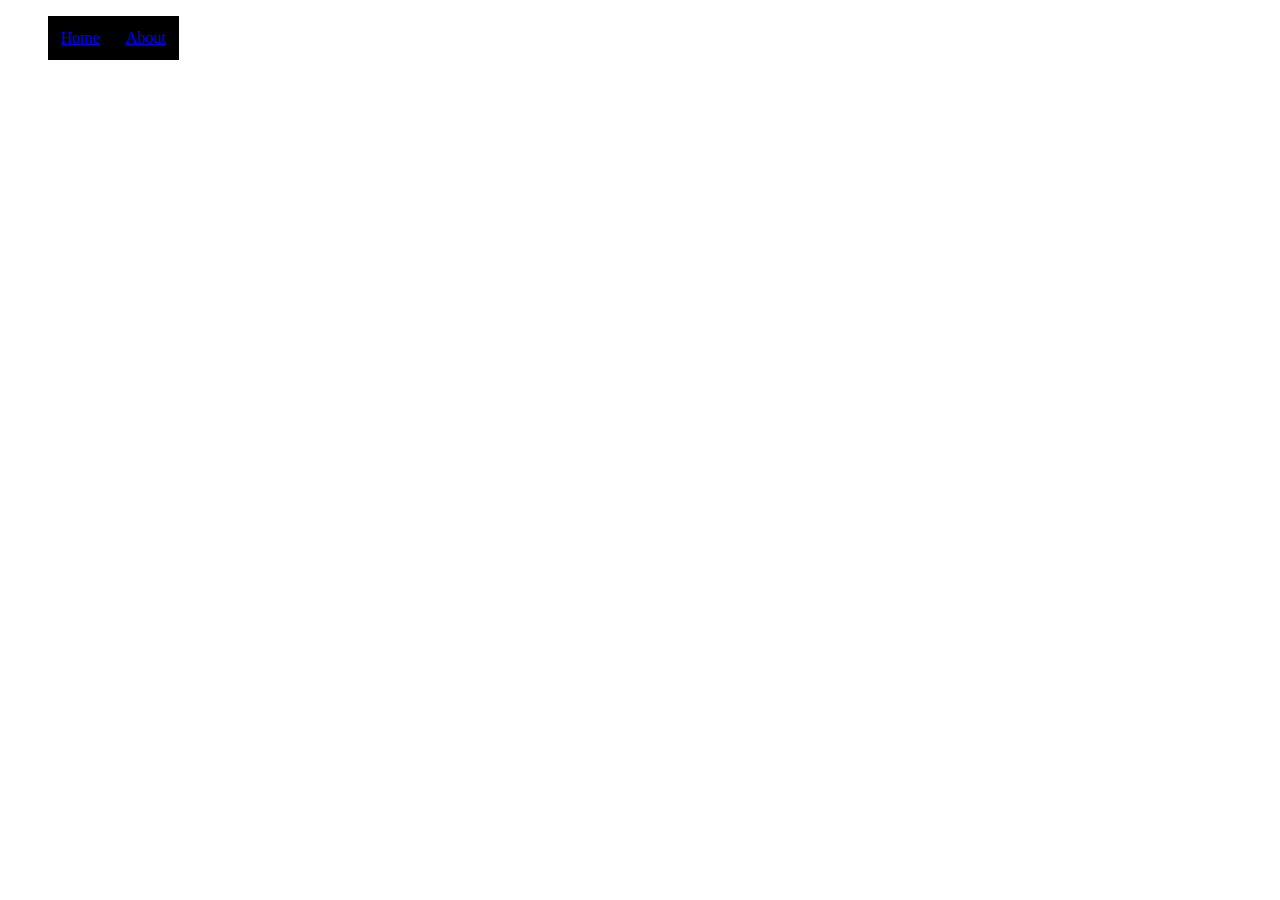
==== index.html @ 5d39f1cf "1.2 nav bar" ====
<!DOCTYPE html>
<html lang="en">
<head>
    <meta charset="UTF-8">
    <meta name="viewport" content="width=device-width, initial-scale=1.0">
    <link rel="stylesheet" href="stylesheet.css">
    <title>Document</title>
</head>
<body>
    <header><nav><ul>
        <li><a href="index.html"> Home </a></li>
        <li><a href="About.html">About</a></li>
        
    
    </ul>

</nav></header>
</html>
---- stylesheet.css ----
li {
    float: left;
    list-style-type: none;
  }
  
  a {
    display: block;
    padding: 13px;
    background-color: black;
  }
  ul{
    background-color: black;
  }
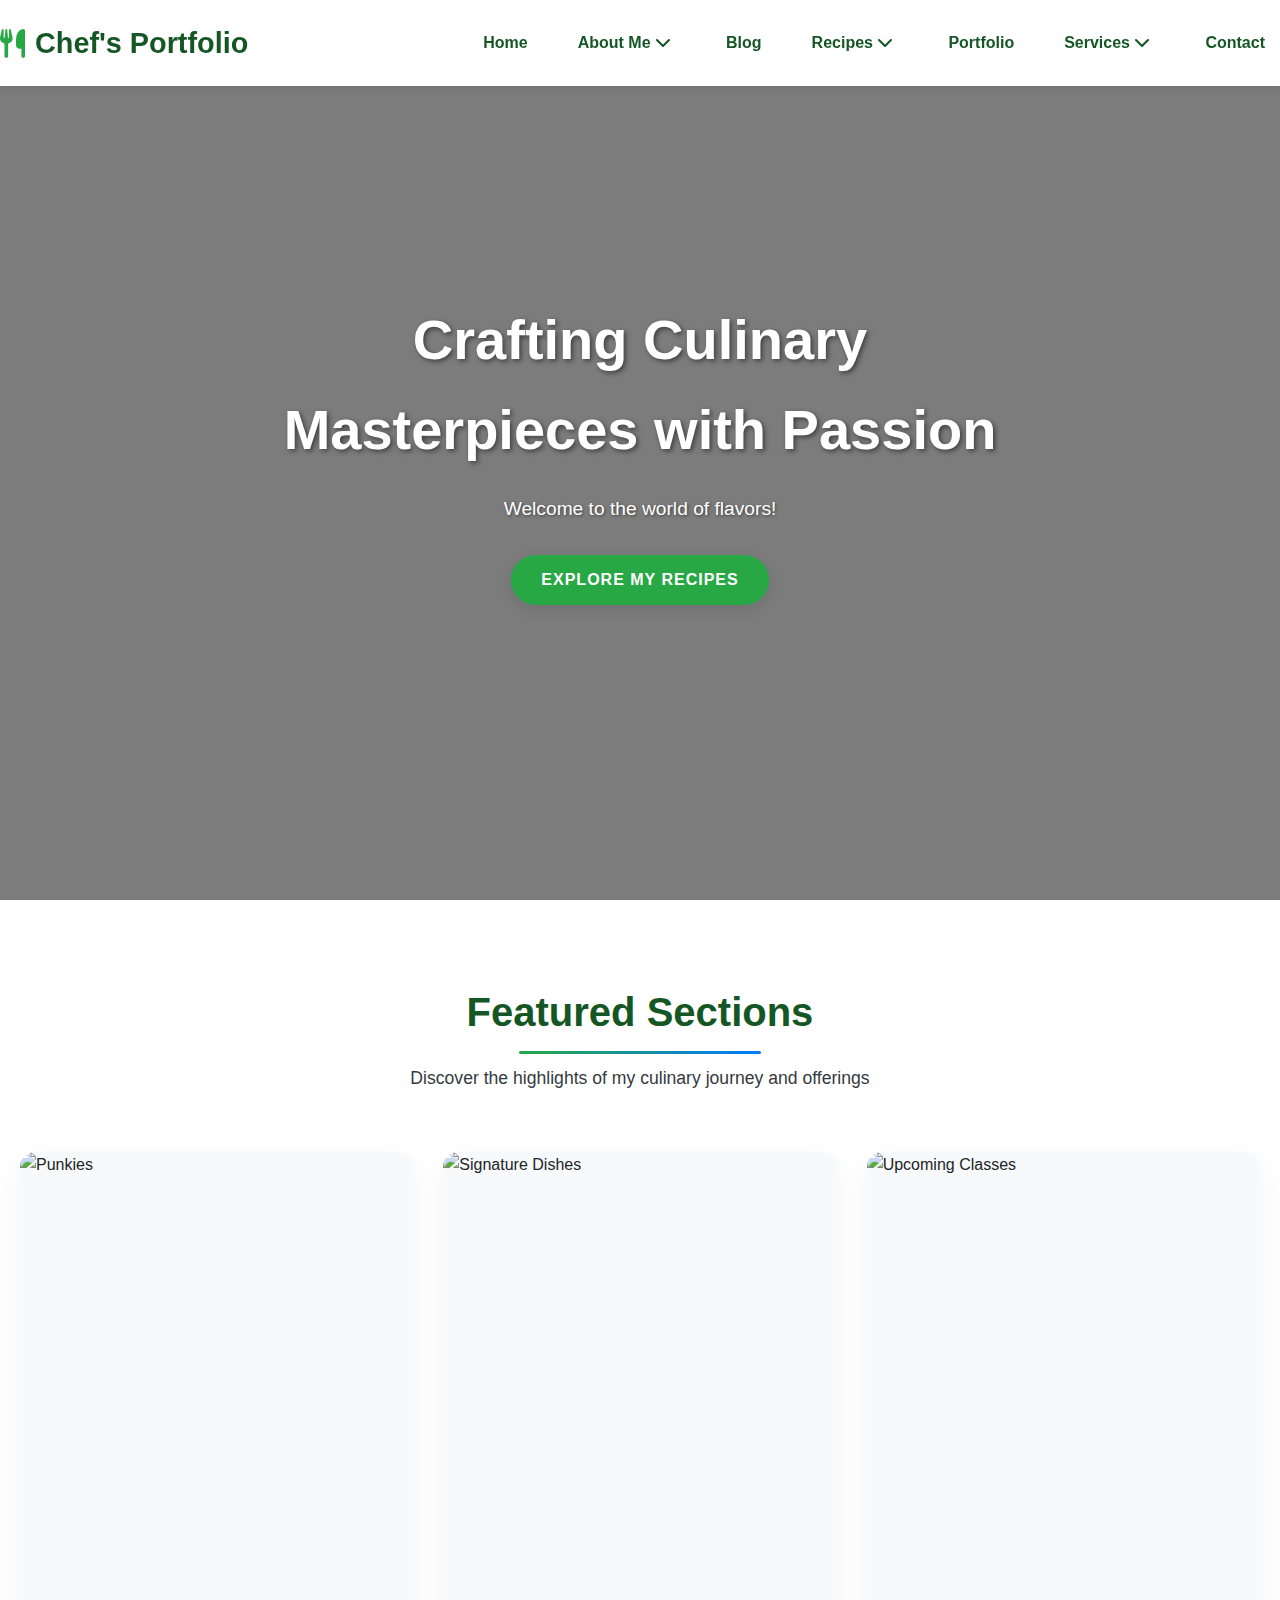
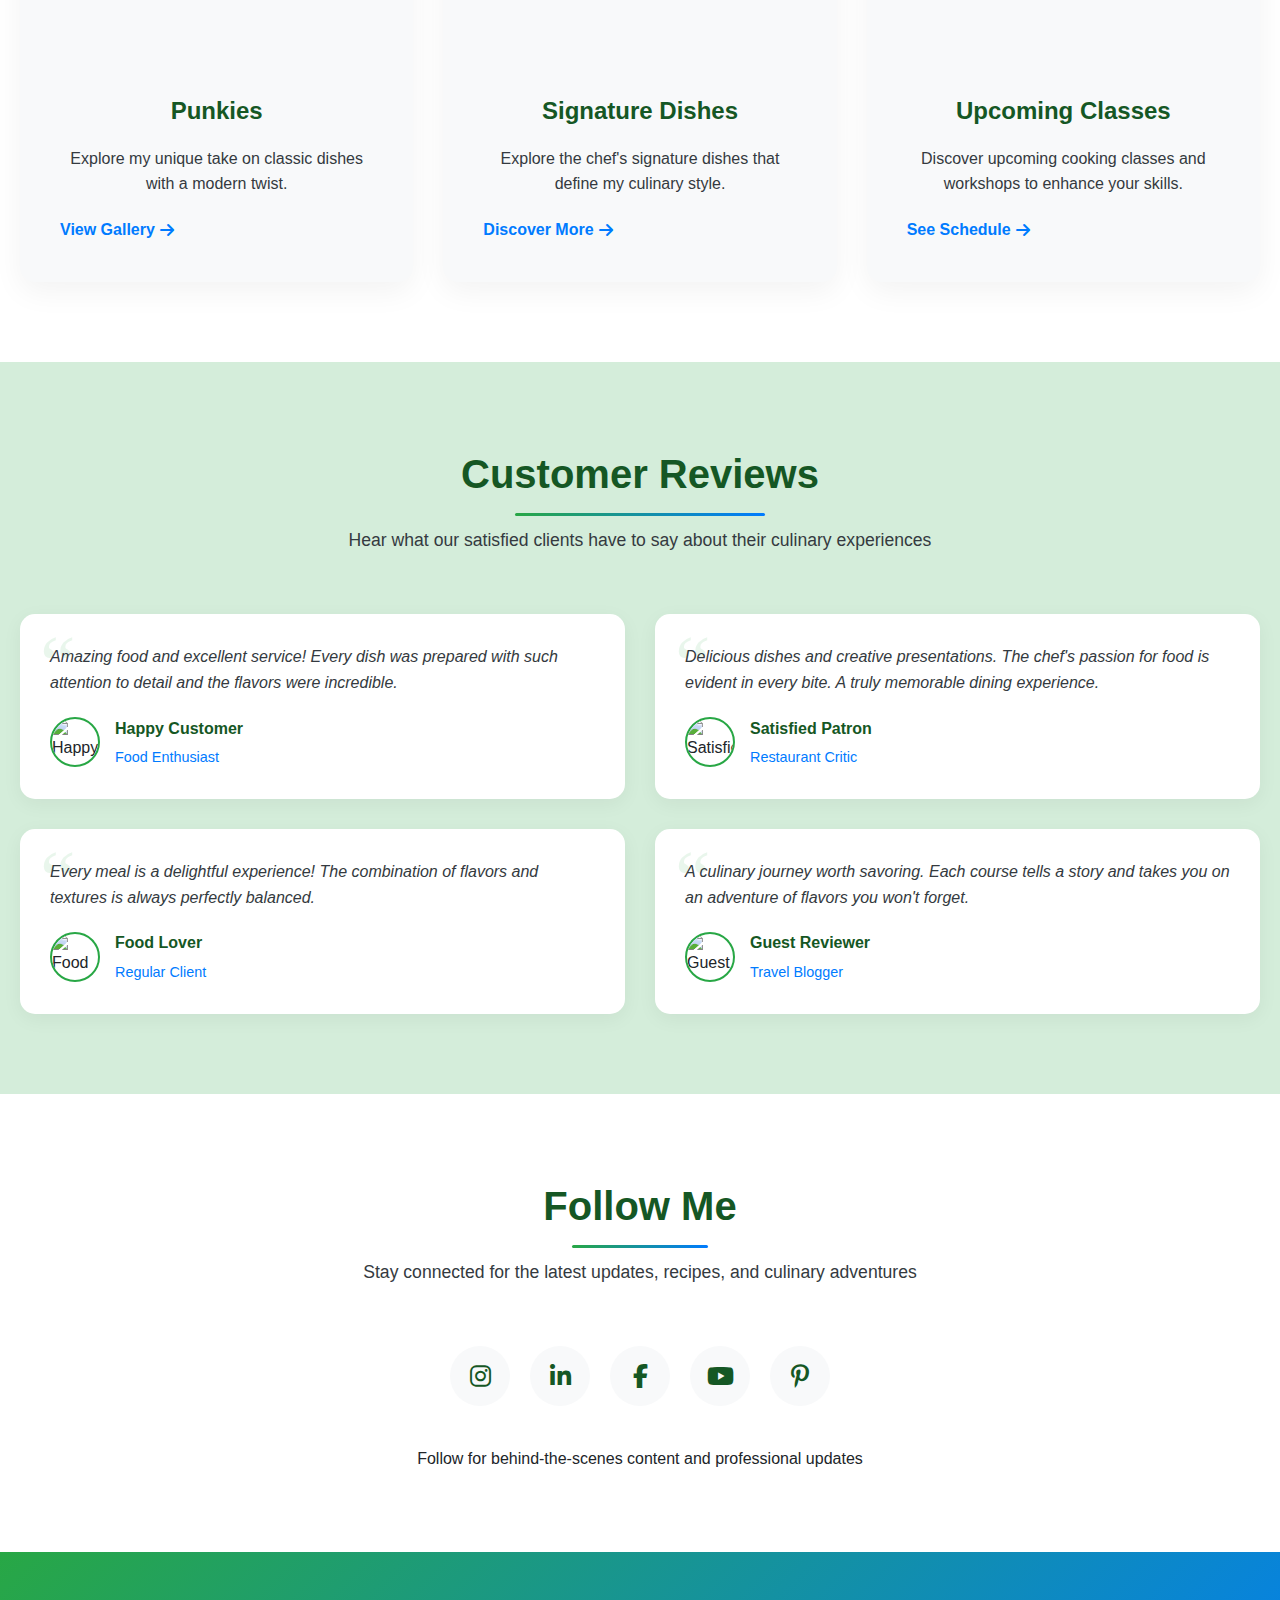
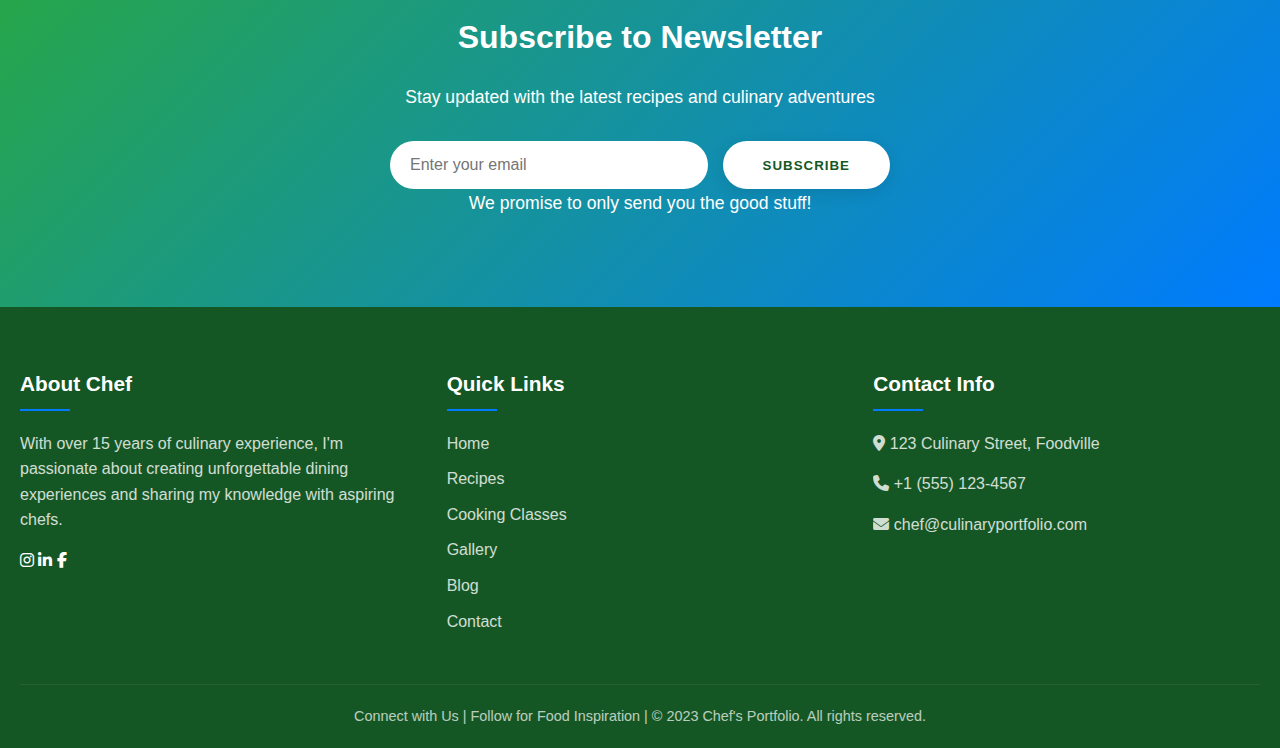
==== commit 6dd503c2: "GGsongfrfr" ====
--- a/index.html
+++ b/index.html
@@ -3,16 +3,239 @@
 <head>
     <meta charset="UTF-8">
     <meta name="viewport" content="width=device-width, initial-scale=1.0">
-    <link rel="stylesheet" href="stylesheet.css">
-    <title>Document</title>
+    <title>Chef's Portfolio | Culinary Masterpieces</title>
+    <link rel="stylesheet" href="https://cdnjs.cloudflare.com/ajax/libs/font-awesome/6.4.0/css/all.min.css">
+    <link rel="stylesheet" href="styles.css">
+
 </head>
 <body>
-    <header><nav><ul>
-        <li><a href="index.html"> Home </a></li>
-        <li><a href="About.html">About</a></li>
-        
-    
-    </ul>
-
-</nav></header>
+    <header id="header">
+        <div class="container header-container">
+            <a href="#" class="logo">
+                <i class="fas fa-utensils"></i>
+                Chef's Portfolio
+            </a>
+            <div class="mobile-menu-btn" id="mobileMenuBtn">
+                <i class="fas fa-bars"></i>
+            </div>
+            <nav>
+                <ul class="main-menu">
+                    <li><a href="index.html">Home</a></li>
+                    
+                    <li class="dropdown">
+                        <a href="about.html">About Me <i class="fas fa-chevron-down"></i></a>
+                        <ul class="sub-menu">
+                            <li><a href="resume.html">Resume</a></li>
+                            <li><a href="philosophy.html">Cooking Philosophy</a></li>
+                        </ul>
+                    </li>
+                    
+                    <li><a href="blog.html">Blog</a></li>
+                    
+                    <li class="dropdown">
+                        <a href="recipes.html">Recipes <i class="fas fa-chevron-down"></i></a>
+                        <ul class="sub-menu">
+                            <li><a href="appetizers.html">Appetizers</a></li>
+                            <li><a href="main-courses.html">Main Courses</a></li>
+                            <li><a href="desserts.html">Desserts</a></li>
+                        </ul>
+                    </li>
+                    
+                    <li><a href="portfolio.html">Portfolio</a></li>
+                    
+                    <li class="dropdown">
+                        <a href="services.html">Services <i class="fas fa-chevron-down"></i></a>
+                        <ul class="sub-menu">
+                            <li><a href="catering.html">Event Catering</a></li>
+                            <li><a href="classes.html">Cooking Classes</a></li>
+                        </ul>
+                    </li>
+                    
+                    <li><a href="contact.html">Contact</a></li>
+                </ul>
+            </nav>
+        </div>
+    </header>
+
+    <section class="hero">
+        <div class="hero-content">
+            <h1>Crafting Culinary Masterpieces with Passion</h1>
+            <p>Welcome to the world of flavors!</p>
+            <a href="recipes.html" class="btn">Explore My Recipes</a>
+        </div>
+    </section>
+
+    <section class="section featured">
+        <div class="container">
+            <div class="section-title">
+                <h2>Featured Sections</h2>
+                <p>Discover the highlights of my culinary journey and offerings</p>
+            </div>
+            <div class="featured-grid">
+                <div class="featured-item">
+                    <div class="featured-img">
+                        <img src="https://images.unsplash.com/photo-1544025162-d76694265947?ixlib=rb-4.0.3&ixid=M3wxMjA3fDB8MHxwaG90by1wYWdlfHx8fGVufDB8fHx8fA%3D%3D&auto=format&fit=crop&w=1469&q=80" alt="Punkies">
+                    </div>
+                    <div class="featured-content">
+                        <h3>Punkies</h3>
+                        <p>Explore my unique take on classic dishes with a modern twist.</p>
+                        <a href="#" class="featured-link">View Gallery <i class="fas fa-arrow-right"></i></a>
+                    </div>
+                </div>
+                <div class="featured-item">
+                    <div class="featured-img">
+                        <img src="https://images.unsplash.com/photo-1559847844-5315695dadae?ixlib=rb-4.0.3&ixid=M3wxMjA3fDB8MHxwaG90by1wYWdlfHx8fGVufDB8fHx8fA%3D%3D&auto=format&fit=crop&w=1528&q=80" alt="Signature Dishes">
+                    </div>
+                    <div class="featured-content">
+                        <h3>Signature Dishes</h3>
+                        <p>Explore the chef's signature dishes that define my culinary style.</p>
+                        <a href="#" class="featured-link">Discover More <i class="fas fa-arrow-right"></i></a>
+                    </div>
+                </div>
+                <div class="featured-item">
+                    <div class="featured-img">
+                        <img src="https://images.unsplash.com/photo-1518779578993-ec3579fee39f?ixlib=rb-4.0.3&ixid=M3wxMjA3fDB8MHxwaG90by1wYWdlfHx8fGVufDB8fHx8fA%3D%3D&auto=format&fit=crop&w=1470&q=80" alt="Upcoming Classes">
+                    </div>
+                    <div class="featured-content">
+                        <h3>Upcoming Classes</h3>
+                        <p>Discover upcoming cooking classes and workshops to enhance your skills.</p>
+                        <a href="#" class="featured-link">See Schedule <i class="fas fa-arrow-right"></i></a>
+                    </div>
+                </div>
+            </div>
+        </div>
+    </section>
+
+    <!-- Reviews Section -->
+    <section class="section reviews">
+        <div class="container reviews-container">
+            <div class="section-title">
+                <h2>Customer Reviews</h2>
+                <p>Hear what our satisfied clients have to say about their culinary experiences</p>
+            </div>
+            <div class="reviews-grid">
+                <div class="review-card">
+                    <p class="review-content">Amazing food and excellent service! Every dish was prepared with such attention to detail and the flavors were incredible.</p>
+                    <div class="review-author">
+                        <img src="https://randomuser.me/api/portraits/women/32.jpg" alt="Happy Customer">
+                        <div class="author-info">
+                            <h4>Happy Customer</h4>
+                            <p>Food Enthusiast</p>
+                        </div>
+                    </div>
+                </div>
+                <div class="review-card">
+                    <p class="review-content">Delicious dishes and creative presentations. The chef's passion for food is evident in every bite. A truly memorable dining experience.</p>
+                    <div class="review-author">
+                        <img src="https://randomuser.me/api/portraits/men/45.jpg" alt="Satisfied Patron">
+                        <div class="author-info">
+                            <h4>Satisfied Patron</h4>
+                            <p>Restaurant Critic</p>
+                        </div>
+                    </div>
+                </div>
+                <div class="review-card">
+                    <p class="review-content">Every meal is a delightful experience! The combination of flavors and textures is always perfectly balanced.</p>
+                    <div class="review-author">
+                        <img src="https://randomuser.me/api/portraits/women/68.jpg" alt="Food Lover">
+                        <div class="author-info">
+                            <h4>Food Lover</h4>
+                            <p>Regular Client</p>
+                        </div>
+                    </div>
+                </div>
+                <div class="review-card">
+                    <p class="review-content">A culinary journey worth savoring. Each course tells a story and takes you on an adventure of flavors you won't forget.</p>
+                    <div class="review-author">
+                        <img src="https://randomuser.me/api/portraits/men/22.jpg" alt="Guest Reviewer">
+                        <div class="author-info">
+                            <h4>Guest Reviewer</h4>
+                            <p>Travel Blogger</p>
+                        </div>
+                    </div>
+                </div>
+            </div>
+        </div>
+    </section>
+
+    <!-- Social Section -->
+    <section class="section social">
+        <div class="container">
+            <div class="section-title">
+                <h2>Follow Me</h2>
+                <p>Stay connected for the latest updates, recipes, and culinary adventures</p>
+            </div>
+            <div class="social-icons">
+                <a href="#" class="social-icon instagram">
+                    <i class="fab fa-instagram"></i>
+                </a>
+                <a href="#" class="social-icon linkedin">
+                    <i class="fab fa-linkedin-in"></i>
+                </a>
+                <a href="#" class="social-icon">
+                    <i class="fab fa-facebook-f"></i>
+                </a>
+                <a href="#" class="social-icon">
+                    <i class="fab fa-youtube"></i>
+                </a>
+                <a href="#" class="social-icon">
+                    <i class="fab fa-pinterest-p"></i>
+                </a>
+            </div>
+            <p class="social-text">Follow for behind-the-scenes content and professional updates</p>
+        </div>
+    </section>
+
+    <!-- Newsletter Section -->
+    <section class="newsletter">
+        <div class="container">
+            <h2>Subscribe to Newsletter</h2>
+            <p>Stay updated with the latest recipes and culinary adventures</p>
+            <form class="newsletter-form">
+                <input type="email" placeholder="Enter your email" required>
+                <button type="submit" class="btn">Subscribe</button>
+            </form>
+            <p>We promise to only send you the good stuff!</p>
+        </div>
+    </section>
+
+    <!-- Footer -->
+    <footer>
+        <div class="container">
+            <div class="footer-container">
+                <div class="footer-col">
+                    <h3>About Chef</h3>
+                    <p>With over 15 years of culinary experience, I'm passionate about creating unforgettable dining experiences and sharing my knowledge with aspiring chefs.</p>
+                    <div class="footer-social">
+                        <a href="#"><i class="fab fa-instagram"></i></a>
+                        <a href="#"><i class="fab fa-linkedin-in"></i></a>
+                        <a href="#"><i class="fab fa-facebook-f"></i></a>
+                    </div>
+                </div>
+                <div class="footer-col">
+                    <h3>Quick Links</h3>
+                    <ul class="footer-links">
+                        <li><a href="#">Home</a></li>
+                        <li><a href="#">Recipes</a></li>
+                        <li><a href="#">Cooking Classes</a></li>
+                        <li><a href="#">Gallery</a></li>
+                        <li><a href="#">Blog</a></li>
+                        <li><a href="#">Contact</a></li>
+                    </ul>
+                </div>
+                <div class="footer-col">
+                    <h3>Contact Info</h3>
+                    <p><i class="fas fa-map-marker-alt"></i> 123 Culinary Street, Foodville</p>
+                    <p><i class="fas fa-phone"></i> +1 (555) 123-4567</p>
+                    <p><i class="fas fa-envelope"></i> chef@culinaryportfolio.com</p>
+                </div>
+            </div>
+            <div class="footer-bottom">
+                <p>Connect with Us | Follow for Food Inspiration | © 2023 Chef's Portfolio. All rights reserved.</p>
+            </div>
+        </div>
+    </footer>
+
+   
+</body>
 </html>--- a/styles.css
+++ b/styles.css
@@ -0,0 +1,1135 @@
+
+:root {
+    --light-green: #d4edda;
+    --medium-green: #28a745;
+    --dark-green: #155724;
+    --blue: #007bff;
+    --dark-blue: #0056b3;
+    --light-gray: #f8f9fa;
+    --dark-gray: #343a40;
+    --white: #ffffff;
+    --black: #212529;
+}
+
+* {
+    margin: 0;
+    padding: 0;
+    box-sizing: border-box;
+}
+
+html {
+    scroll-behavior: smooth;
+    font-size: 16px;
+}
+
+body {
+    font-family: 'Segoe UI', Tahoma, Geneva, Verdana, sans-serif;
+    line-height: 1.6;
+    color: var(--black);
+    background-color: var(--light-gray);
+    overflow-x: hidden;
+}
+
+a {
+    text-decoration: none;
+    color: inherit;
+    transition: all 0.3s ease;
+}
+
+img {
+    max-width: 100%;
+    height: auto;
+    display: block;
+}
+
+.container {
+    width: 100%;
+    max-width: 1400px;
+    margin: 0 auto;
+    padding: 0 20px;
+}
+
+.btn {
+    display: inline-block;
+    padding: 12px 30px;
+    background-color: var(--medium-green);
+    color: var(--white);
+    border: none;
+    border-radius: 50px;
+    font-weight: 600;
+    text-transform: uppercase;
+    letter-spacing: 1px;
+    cursor: pointer;
+    transition: all 0.3s ease;
+    box-shadow: 0 4px 15px rgba(0, 0, 0, 0.1);
+}
+
+.btn:hover {
+    background-color: var(--dark-green);
+    transform: translateY(-3px);
+    box-shadow: 0 6px 20px rgba(0, 0, 0, 0.15);
+}
+
+.btn-blue {
+    background-color: var(--blue);
+}
+
+.btn-blue:hover {
+    background-color: var(--dark-blue);
+}
+
+.section {
+    padding: 80px 0;
+    position: relative;
+}
+
+.section-title {
+    text-align: center;
+    margin-bottom: 60px;
+    position: relative;
+}
+
+.section-title h2 {
+    font-size: 2.5rem;
+    color: var(--dark-green);
+    margin-bottom: 20px;
+    position: relative;
+    display: inline-block;
+}
+
+.section-title h2::after {
+    content: '';
+    position: absolute;
+    width: 70%;
+    height: 3px;
+    background: linear-gradient(90deg, var(--medium-green), var(--blue));
+    bottom: -10px;
+    left: 15%;
+    border-radius: 3px;
+}
+
+.section-title p {
+    font-size: 1.1rem;
+    color: var(--dark-gray);
+    max-width: 700px;
+    margin: 0 auto;
+}
+
+header {
+    background-color: var(--white);
+    box-shadow: 0 2px 10px rgba(0, 0, 0, 0.1);
+    position: fixed;
+    width: 100%;
+    top: 0;
+    z-index: 1000;
+    transition: all 0.3s ease;
+}
+
+header.scrolled {
+    background-color: rgba(255, 255, 255, 0.95);
+    box-shadow: 0 5px 20px rgba(0, 0, 0, 0.1);
+}
+
+.header-container {
+    display: flex;
+    justify-content: space-between;
+    align-items: center;
+    padding: 20px 0;
+}
+
+.logo {
+    font-size: 1.8rem;
+    font-weight: 700;
+    color: var(--dark-green);
+    display: flex;
+    align-items: center;
+}
+
+.logo i {
+    margin-right: 10px;
+    color: var(--medium-green);
+}
+
+nav ul {
+    list-style: none;
+    margin: 0;
+    padding: 0;
+    display: flex;
+    gap: 20px;
+}
+
+nav a {
+    color: var(--dark-green);
+    text-decoration: none;
+    font-weight: 600;
+    padding: 10px 15px;
+    display: block;
+    transition: all 0.3s ease;
+    position: relative;
+}
+
+nav a:hover {
+    color: var(--medium-green);
+}
+
+.dropdown {
+    position: relative;
+}
+
+.dropdown > a::after {
+    content: '';
+    display: inline-block;
+    margin-left: 5px;
+    transition: transform 0.3s ease;
+}
+
+.sub-menu {
+    position: absolute;
+    top: 100%;
+    left: 50%;
+    transform: translateX(-50%) translateY(10px);
+    background-color: white;
+    min-width: 200px;
+    box-shadow: 0 5px 15px rgba(0,0,0,0.1);
+    border-radius: 5px;
+    opacity: 0;
+    visibility: hidden;
+    transition: all 0.3s ease;
+    z-index: 1000;
+    text-align: center;
+}
+
+.dropdown:hover .sub-menu {
+    opacity: 1;
+    visibility: visible;
+    transform: translateX(-50%) translateY(0);
+}
+
+.sub-menu li {
+    border-bottom: 1px solid rgba(0,0,0,0.05);
+}
+
+.sub-menu li:last-child {
+    border-bottom: none;
+}
+
+.sub-menu a {
+    padding: 10px 20px;
+    white-space: nowrap;
+}
+
+.sub-menu a:hover {
+    background-color: var(--light-green);
+}
+
+.mobile-menu-btn {
+    display: none;
+    font-size: 1.5rem;
+    cursor: pointer;
+}
+
+@media (max-width: 992px) {
+    nav ul {
+        flex-direction: column;
+        position: fixed;
+        top: 70px;
+        left: -100%;
+        width: 80%;
+        background-color: white;
+        height: calc(100vh - 70px);
+        transition: all 0.3s ease;
+        padding: 20px;
+        box-shadow: 2px 0 10px rgba(0,0,0,0.1);
+    }
+    
+    nav ul.active {
+        left: 0;
+    }
+    
+    .dropdown .sub-menu {
+        position: static;
+        box-shadow: none;
+        opacity: 1;
+        visibility: visible;
+        transform: none;
+        display: none;
+        padding-left: 15px;
+        text-align: left;
+    }
+    
+    .dropdown:hover .sub-menu {
+        display: none;
+    }
+    
+    .dropdown.active .sub-menu {
+        display: block;
+    }
+    
+    .mobile-menu-btn {
+        display: block;
+    }
+}
+
+.hero {
+    height: 100vh;
+    background: linear-gradient(rgba(0, 0, 0, 0.5), rgba(0, 0, 0, 0.5)), url('https://images.unsplash.com/photo-1504674900247-0877df9cc836?ixlib=rb-4.0.3&ixid=M3wxMjA3fDB8MHxwaG90by1wYWdlfHx8fGVufDB8fHx8fA%3D%3D&auto=format&fit=crop&w=1470&q=80') no-repeat center center/cover;
+    display: flex;
+    align-items: center;
+    text-align: center;
+    color: var(--white);
+    position: relative;
+    overflow: hidden;
+}
+
+.hero-content {
+    max-width: 800px;
+    margin: 0 auto;
+    position: relative;
+    z-index: 1;
+}
+
+.hero h1 {
+    font-size: 3.5rem;
+    margin-bottom: 20px;
+    text-shadow: 2px 2px 5px rgba(0, 0, 0, 0.5);
+    animation: fadeInDown 1s ease;
+}
+
+.hero p {
+    font-size: 1.2rem;
+    margin-bottom: 30px;
+    text-shadow: 1px 1px 3px rgba(0, 0, 0, 0.5);
+    animation: fadeInUp 1s ease 0.3s both;
+}
+
+.hero .btn {
+    animation: fadeIn 1s ease 0.6s both;
+}
+
+.featured {
+    background-color: var(--white);
+}
+
+.featured-grid {
+    display: grid;
+    grid-template-columns: repeat(3, 1fr);
+    gap: 30px;
+}
+
+.featured-item {
+    background-color: var(--light-gray);
+    border-radius: 15px;
+    overflow: hidden;
+    box-shadow: 0 10px 30px rgba(0, 0, 0, 0.05);
+    transition: all 0.4s ease;
+    position: relative;
+}
+
+.featured-item:hover {
+    transform: translateY(-10px);
+    box-shadow: 0 15px 40px rgba(0, 0, 0, 0.1);
+}
+
+.featured-img {
+    height: 250px;
+    overflow: hidden;
+}
+
+.featured-img img {
+    width: 100%;
+    height: 100%;
+    object-fit: cover;
+    transition: transform 0.5s ease;
+}
+
+.featured-item:hover .featured-img img {
+    transform: scale(1.1);
+}
+
+.featured-content {
+    padding: 25px;
+    text-align: center;
+}
+
+.featured-content h3 {
+    font-size: 1.5rem;
+    margin-bottom: 15px;
+    color: var(--dark-green);
+}
+
+.featured-content p {
+    color: var(--dark-gray);
+    margin-bottom: 20px;
+}
+
+.featured-link {
+    color: var(--blue);
+    font-weight: 600;
+    display: inline-flex;
+    align-items: center;
+}
+
+.featured-link i {
+    margin-left: 5px;
+    transition: transform 0.3s ease;
+}
+
+.featured-link:hover i {
+    transform: translateX(5px);
+}
+
+.reviews {
+    background-color: var(--light-green);
+    position: relative;
+    overflow: hidden;
+}
+
+.reviews::before {
+    content: '';
+    position: absolute;
+    top: 0;
+    left: 0;
+    width: 100%;
+    height: 100%;
+    background: url('https://images.unsplash.com/photo-1517248135467-4c7edcad34c4?ixlib=rb-4.0.3&ixid=M3wxMjA3fDB8MHxwaG90by1wYWdlfHx8fGVufDB8fHx8fA%3D%3D&auto=format&fit=crop&w=1470&q=80') no-repeat center center/cover;
+    opacity: 0.1;
+    z-index: 0;
+}
+
+.reviews-container {
+    position: relative;
+    z-index: 1;
+}
+
+.reviews-grid {
+    display: grid;
+    grid-template-columns: repeat(2, 1fr);
+    gap: 30px;
+}
+
+.review-card {
+    background-color: var(--white);
+    padding: 30px;
+    border-radius: 15px;
+    box-shadow: 0 5px 20px rgba(0, 0, 0, 0.05);
+    position: relative;
+    transition: all 0.3s ease;
+}
+
+.review-card:hover {
+    transform: translateY(-5px);
+    box-shadow: 0 10px 30px rgba(0, 0, 0, 0.1);
+}
+
+.review-card::before {
+    content: '\201C';
+    font-family: Georgia, serif;
+    font-size: 5rem;
+    color: rgba(40, 167, 69, 0.1);
+    position: absolute;
+    top: 10px;
+    left: 20px;
+    line-height: 1;
+}
+
+.review-content {
+    position: relative;
+    z-index: 1;
+    margin-bottom: 20px;
+    font-style: italic;
+    color: var(--dark-gray);
+}
+
+.review-author {
+    display: flex;
+    align-items: center;
+}
+
+.review-author img {
+    width: 50px;
+    height: 50px;
+    border-radius: 50%;
+    object-fit: cover;
+    margin-right: 15px;
+    border: 2px solid var(--medium-green);
+}
+
+.author-info h4 {
+    color: var(--dark-green);
+    margin-bottom: 5px;
+}
+
+.author-info p {
+    color: var(--blue);
+    font-size: 0.9rem;
+    font-weight: 500;
+}
+
+.social {
+    text-align: center;
+    background-color: var(--white);
+}
+
+.social-icons {
+    display: flex;
+    justify-content: center;
+    gap: 20px;
+    margin-bottom: 40px;
+}
+
+.social-icon {
+    width: 60px;
+    height: 60px;
+    border-radius: 50%;
+    background-color: var(--light-gray);
+    display: flex;
+    align-items: center;
+    justify-content: center;
+    font-size: 1.5rem;
+    color: var(--dark-green);
+    transition: all 0.3s ease;
+}
+
+.social-icon:hover {
+    background-color: var(--medium-green);
+    color: var(--white);
+    transform: translateY(-5px);
+}
+
+.social-icon.instagram:hover {
+    background: linear-gradient(45deg, #405DE6, #5851DB, #833AB4, #C13584, #E1306C, #FD1D1D);
+}
+
+.social-icon.linkedin:hover {
+    background-color: #0077B5;
+}
+
+.newsletter {
+    background: linear-gradient(135deg, var(--medium-green), var(--blue));
+    color: var(--white);
+    text-align: center;
+    padding: 60px 0;
+}
+
+.newsletter h2 {
+    margin-bottom: 20px;
+    font-size: 2rem;
+}
+
+.newsletter p {
+    max-width: 600px;
+    margin: 0 auto 30px;
+    font-size: 1.1rem;
+}
+
+.newsletter-form {
+    max-width: 500px;
+    margin: 0 auto;
+    display: flex;
+    flex-wrap: wrap;
+    justify-content: center;
+    gap: 15px;
+}
+
+.newsletter-form input {
+    flex: 1;
+    min-width: 250px;
+    padding: 15px 20px;
+    border: none;
+    border-radius: 50px;
+    font-size: 1rem;
+    outline: none;
+}
+
+.newsletter-form .btn {
+    padding: 15px 40px;
+    background-color: var(--white);
+    color: var(--dark-green);
+    font-weight: 700;
+}
+
+.newsletter-form .btn:hover {
+    background-color: var(--dark-green);
+    color: var(--white);
+}
+
+footer {
+    background-color: var(--dark-green);
+    color: var(--white);
+    padding: 60px 0 20px;
+}
+
+.footer-container {
+    display: grid;
+    grid-template-columns: repeat(3, 1fr);
+    gap: 40px;
+    margin-bottom: 40px;
+}
+
+.footer-col h3 {
+    font-size: 1.3rem;
+    margin-bottom: 20px;
+    position: relative;
+    padding-bottom: 10px;
+}
+
+.footer-col h3::after {
+    content: '';
+    position: absolute;
+    width: 50px;
+    height: 2px;
+    background-color: var(--blue);
+    bottom: 0;
+    left: 0;
+}
+
+.footer-col p {
+    margin-bottom: 15px;
+    opacity: 0.8;
+}
+
+.footer-links {
+    list-style: none;
+}
+
+.footer-links li {
+    margin-bottom: 10px;
+}
+
+.footer-links a {
+    opacity: 0.8;
+    transition: all 0.3s ease;
+    display: inline-block;
+}
+
+.footer-links a:hover {
+    opacity: 1;
+    transform: translateX(5px);
+    color: var(--light-green);
+}
+
+.footer-bottom {
+    text-align: center;
+    padding-top: 20px;
+    border-top: 1px solid rgba(255, 255, 255, 0.1);
+    font-size: 0.9rem;
+    opacity: 0.7;
+}
+
+@keyframes fadeIn {
+    from { opacity: 0; }
+    to { opacity: 1; }
+}
+
+@keyframes fadeInDown {
+    from {
+        opacity: 0;
+        transform: translateY(-30px);
+    }
+    to {
+        opacity: 1;
+        transform: translateY(0);
+    }
+}
+
+@keyframes fadeInUp {
+    from {
+        opacity: 0;
+        transform: translateY(30px);
+    }
+    to {
+        opacity: 1;
+        transform: translateY(0);
+    }
+}
+
+@media (max-width: 1200px) {
+    html {
+        font-size: 15px;
+    }
+}
+
+@media (max-width: 992px) {
+    .featured-grid {
+        grid-template-columns: repeat(2, 1fr);
+    }
+
+    .featured-item:last-child {
+        grid-column: 1 / -1;
+        max-width: 500px;
+        margin: 0 auto;
+    }
+
+    .reviews-grid {
+        grid-template-columns: 1fr;
+        max-width: 700px;
+        margin: 0 auto;
+    }
+
+    .footer-container {
+        grid-template-columns: repeat(2, 1fr);
+    }
+
+    .footer-col:last-child {
+        grid-column: 1 / -1;
+    }
+}
+
+@media (max-width: 768px) {
+    .header-container {
+        padding: 15px 0;
+    }
+
+    nav {
+        position: fixed;
+        top: 70px;
+        left: -100%;
+        width: 80%;
+        height: calc(100vh - 70px);
+        background-color: var(--white);
+        box-shadow: 2px 0 10px rgba(0, 0, 0, 0.1);
+        transition: all 0.3s ease;
+        z-index: 999;
+    }
+
+    nav.active {
+        left: 0;
+    }
+
+    nav ul {
+        flex-direction: column;
+        padding: 30px;
+    }
+
+    nav ul li {
+        margin: 15px 0;
+    }
+
+    .mobile-menu-btn {
+        display: block;
+    }
+
+    .hero h1 {
+        font-size: 2.8rem;
+    }
+
+    .section {
+        padding: 60px 0;
+    }
+
+    .section-title h2 {
+        font-size: 2rem;
+    }
+}
+
+@media (max-width: 576px) {
+    html {
+        font-size: 14px;
+    }
+
+    .featured-grid {
+        grid-template-columns: 1fr;
+    }
+
+    .featured-item:last-child {
+        max-width: 100%;
+    }
+
+    .hero h1 {
+        font-size: 2.2rem;
+    }
+
+    .newsletter-form {
+        flex-direction: column;
+        width: 100%;
+    }
+
+    .newsletter-form input,
+    .newsletter-form .btn {
+        width: 100%;
+    }
+
+    .footer-container {
+        grid-template-columns: 1fr;
+    }
+}
+
+@media (max-width: 400px) {
+    .hero h1 {
+        font-size: 1.8rem;
+    }
+
+    .btn {
+        padding: 10px 20px;
+    }
+}
+
+
+        .category-filters {
+            display: flex;
+            justify-content: center;
+            gap: 15px;
+            margin-bottom: 40px;
+            flex-wrap: wrap;
+        }
+        
+        .category-radio {
+            display: none;
+        }
+        
+        .category-label {
+            padding: 12px 25px;
+            background-color: var(--light-green);
+            color: var(--dark-green);
+            border: 2px solid var(--medium-green);
+            border-radius: 50px;
+            font-weight: 600;
+            cursor: pointer;
+            transition: all 0.3s ease;
+        }
+        
+        .category-radio:checked + .category-label {
+            background-color: var(--medium-green);
+            color: white;
+        }
+        
+        .recipes-container {
+            display: grid;
+            grid-template-columns: repeat(auto-fill, minmax(350px, 1fr));
+            gap: 30px;
+        }
+        
+        .recipe-section {
+            margin-bottom: 60px;
+        }
+        
+        .recipe-section-title {
+            font-size: 1.8rem;
+            color: var(--dark-green);
+            margin-bottom: 25px;
+            padding-bottom: 10px;
+            border-bottom: 2px solid var(--medium-green);
+        }
+        
+        .show-more-container {
+            text-align: center;
+            margin-top: 30px;
+        }
+        
+        .show-more-btn {
+            display: inline-block;
+            padding: 12px 30px;
+            background-color: var(--blue);
+            color: white;
+            border-radius: 50px;
+            font-weight: 600;
+            transition: all 0.3s ease;
+        }
+        
+        .show-more-btn:hover {
+            background-color: var(--dark-blue);
+            transform: translateY(-3px);
+            box-shadow: 0 5px 15px rgba(0,0,0,0.1);
+        }
+        
+        .recipe-card {
+            background-color: white;
+            border-radius: 15px;
+            overflow: hidden;
+            box-shadow: 0 5px 25px rgba(0,0,0,0.08);
+            transition: all 0.4s ease;
+            position: relative;
+        }
+        
+        .recipe-card:hover {
+            transform: translateY(-10px);
+            box-shadow: 0 15px 35px rgba(0,0,0,0.15);
+        }
+        
+        .recipe-img-container {
+            height: 250px;
+            overflow: hidden;
+            position: relative;
+        }
+        
+        .recipe-img {
+            width: 100%;
+            height: 100%;
+            object-fit: cover;
+            transition: transform 0.6s ease;
+        }
+        
+        .recipe-card:hover .recipe-img {
+            transform: scale(1.1);
+        }
+        
+        .recipe-badge {
+            position: absolute;
+            top: 15px;
+            right: 15px;
+            background-color: var(--blue);
+            color: white;
+            padding: 6px 18px;
+            border-radius: 50px;
+            font-size: 0.85rem;
+            font-weight: 600;
+            box-shadow: 0 3px 10px rgba(0,0,0,0.2);
+        }
+        
+        .recipe-content {
+            padding: 25px;
+        }
+        
+        .recipe-title {
+            font-size: 1.5rem;
+            color: var(--dark-green);
+            margin-bottom: 12px;
+        }
+        
+        .recipe-meta {
+            display: flex;
+            flex-wrap: wrap;
+            gap: 15px;
+            margin-bottom: 15px;
+            color: var(--blue);
+            font-size: 0.95rem;
+        }
+        
+        .recipe-meta span {
+            display: flex;
+            align-items: center;
+            gap: 5px;
+        }
+        
+        .recipe-description {
+            color: var(--dark-gray);
+            margin-bottom: 20px;
+            line-height: 1.7;
+        }
+        
+        .recipe-toggle {
+            display: none;
+        }
+        
+        .recipe-toggle-label {
+            display: block;
+            text-align: center;
+            padding: 12px;
+            background-color: var(--light-green);
+            color: var(--dark-green);
+            font-weight: 600;
+            cursor: pointer;
+            transition: all 0.3s ease;
+            border-top: 1px solid rgba(0,0,0,0.05);
+        }
+        
+        .recipe-toggle-label:hover {
+            background-color: var(--medium-green);
+            color: white;
+        }
+        
+        .recipe-toggle-label::after {
+            content: '+';
+            margin-left: 8px;
+            font-weight: bold;
+        }
+        
+        .recipe-toggle:checked + .recipe-toggle-label::after {
+            content: '-';
+        }
+        
+        .recipe-details {
+            max-height: 0;
+            overflow: hidden;
+            transition: max-height 0.6s ease;
+            background-color: var(--light-gray);
+        }
+        
+        .recipe-toggle:checked ~ .recipe-details {
+            max-height: 2000px;
+        }
+        
+        .detail-section {
+            padding: 25px;
+        }
+        
+        .detail-section h4 {
+            font-size: 1.2rem;
+            color: var(--dark-green);
+            margin-bottom: 15px;
+            padding-bottom: 8px;
+            border-bottom: 1px solid rgba(0,0,0,0.1);
+        }
+        
+        .ingredients-list, .instructions-list {
+            display: grid;
+            gap: 12px;
+            margin-bottom: 25px;
+        }
+        
+        .ingredients-list {
+            grid-template-columns: repeat(auto-fill, minmax(200px, 1fr));
+        }
+        
+        .ingredient-item, .instruction-item {
+            display: flex;
+            gap: 10px;
+        }
+        
+        .ingredient-item::before {
+            content: '•';
+            color: var(--medium-green);
+            font-weight: bold;
+        }
+        
+        .instruction-item {
+            align-items: flex-start;
+        }
+        
+        .instruction-number {
+            background-color: var(--medium-green);
+            color: white;
+            width: 25px;
+            height: 25px;
+            border-radius: 50%;
+            display: flex;
+            align-items: center;
+            justify-content: center;
+            flex-shrink: 0;
+            font-size: 0.8rem;
+            margin-top: 2px;
+        }
+        
+        .nutrition-facts {
+            display: grid;
+            grid-template-columns: repeat(4, 1fr);
+            gap: 15px;
+            background-color: white;
+            padding: 20px;
+            border-radius: 10px;
+            box-shadow: 0 3px 15px rgba(0,0,0,0.05);
+        }
+        
+        .nutrition-item {
+            text-align: center;
+        }
+        
+        .nutrition-value {
+            font-size: 1.3rem;
+            font-weight: 600;
+            color: var(--dark-green);
+        }
+        
+        .nutrition-label {
+            font-size: 0.8rem;
+            color: var(--dark-gray);
+            margin-top: 5px;
+        }
+        
+        .featured-recipe {
+            background: linear-gradient(135deg, var(--medium-green), var(--blue));
+            color: white;
+            border-radius: 15px;
+            overflow: hidden;
+            margin-bottom: 60px;
+            box-shadow: 0 10px 30px rgba(0,0,0,0.15);
+        }
+        
+        .featured-container {
+            display: grid;
+            grid-template-columns: 1fr 1fr;
+        }
+        
+        .featured-img {
+            height: 500px;
+        }
+        
+        .featured-img img {
+            width: 100%;
+            height: 100%;
+            object-fit: cover;
+        }
+        
+        .featured-content {
+            padding: 40px;
+            display: flex;
+            flex-direction: column;
+            justify-content: center;
+        }
+        
+        .featured-badge {
+            display: inline-block;
+            background-color: white;
+            color: var(--medium-green);
+            padding: 5px 15px;
+            border-radius: 50px;
+            font-size: 0.9rem;
+            font-weight: 600;
+            margin-bottom: 20px;
+        }
+        
+        .featured-title {
+            font-size: 2.2rem;
+            margin-bottom: 20px;
+            line-height: 1.3;
+        }
+        
+        .featured-rating {
+            display: flex;
+            gap: 5px;
+            margin-bottom: 20px;
+            color: gold;
+        }
+        
+        .featured-description {
+            margin-bottom: 30px;
+            line-height: 1.7;
+            opacity: 0.9;
+        }
+        
+        @media (max-width: 1200px) {
+            .recipes-container {
+                grid-template-columns: repeat(auto-fill, minmax(300px, 1fr));
+            }
+            
+            .featured-container {
+                grid-template-columns: 1fr;
+            }
+            
+            .featured-img {
+                height: 350px;
+            }
+        }
+        
+        @media (max-width: 768px) {
+            .category-filters {
+                gap: 10px;
+            }
+            
+            .category-label {
+                padding: 10px 20px;
+                font-size: 0.9rem;
+            }
+            
+            .nutrition-facts {
+                grid-template-columns: repeat(2, 1fr);
+            }
+        }
+        
+        @media (max-width: 576px) {
+            .recipes-container {
+                grid-template-columns: 1fr;
+            }
+            
+            .ingredients-list {
+                grid-template-columns: 1fr;
+            }
+            
+            .featured-content {
+                padding: 30px;
+            }
+            
+            .featured-title {
+                font-size: 1.8rem;
+            }
+        }
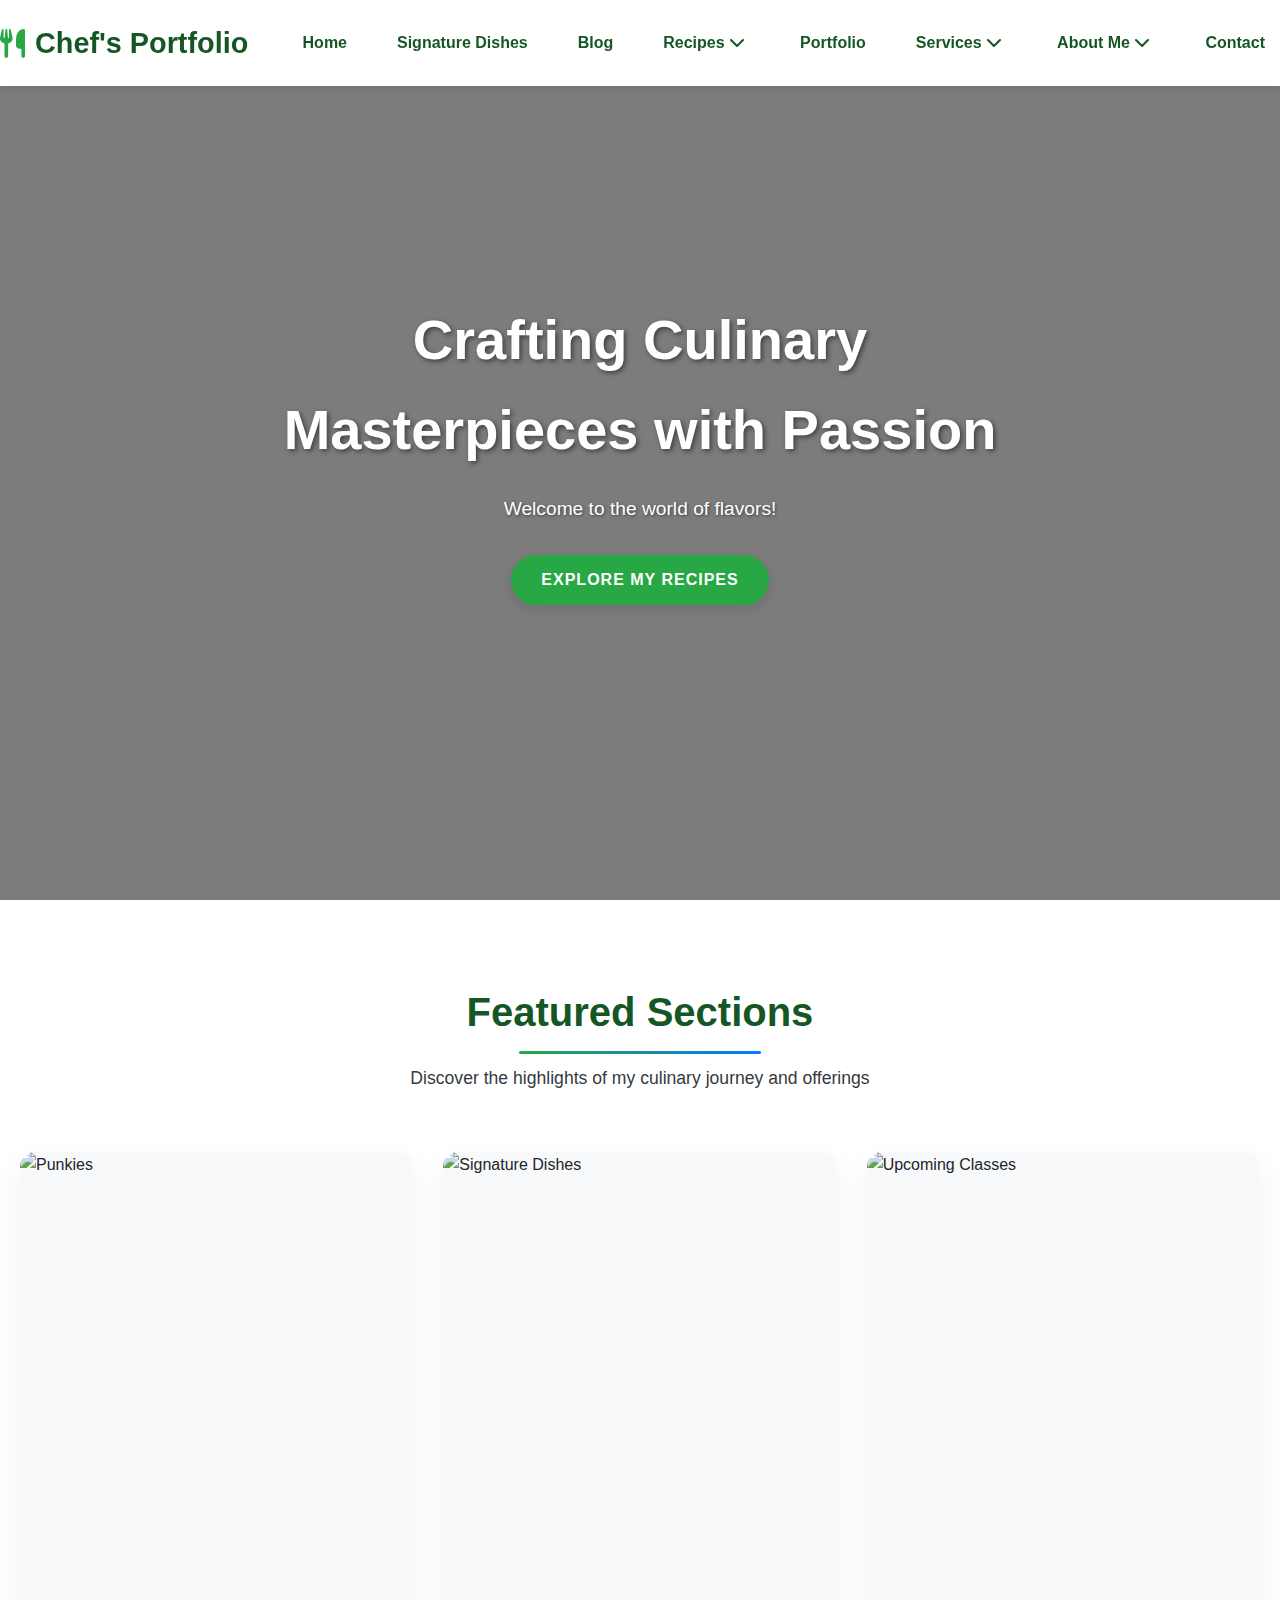
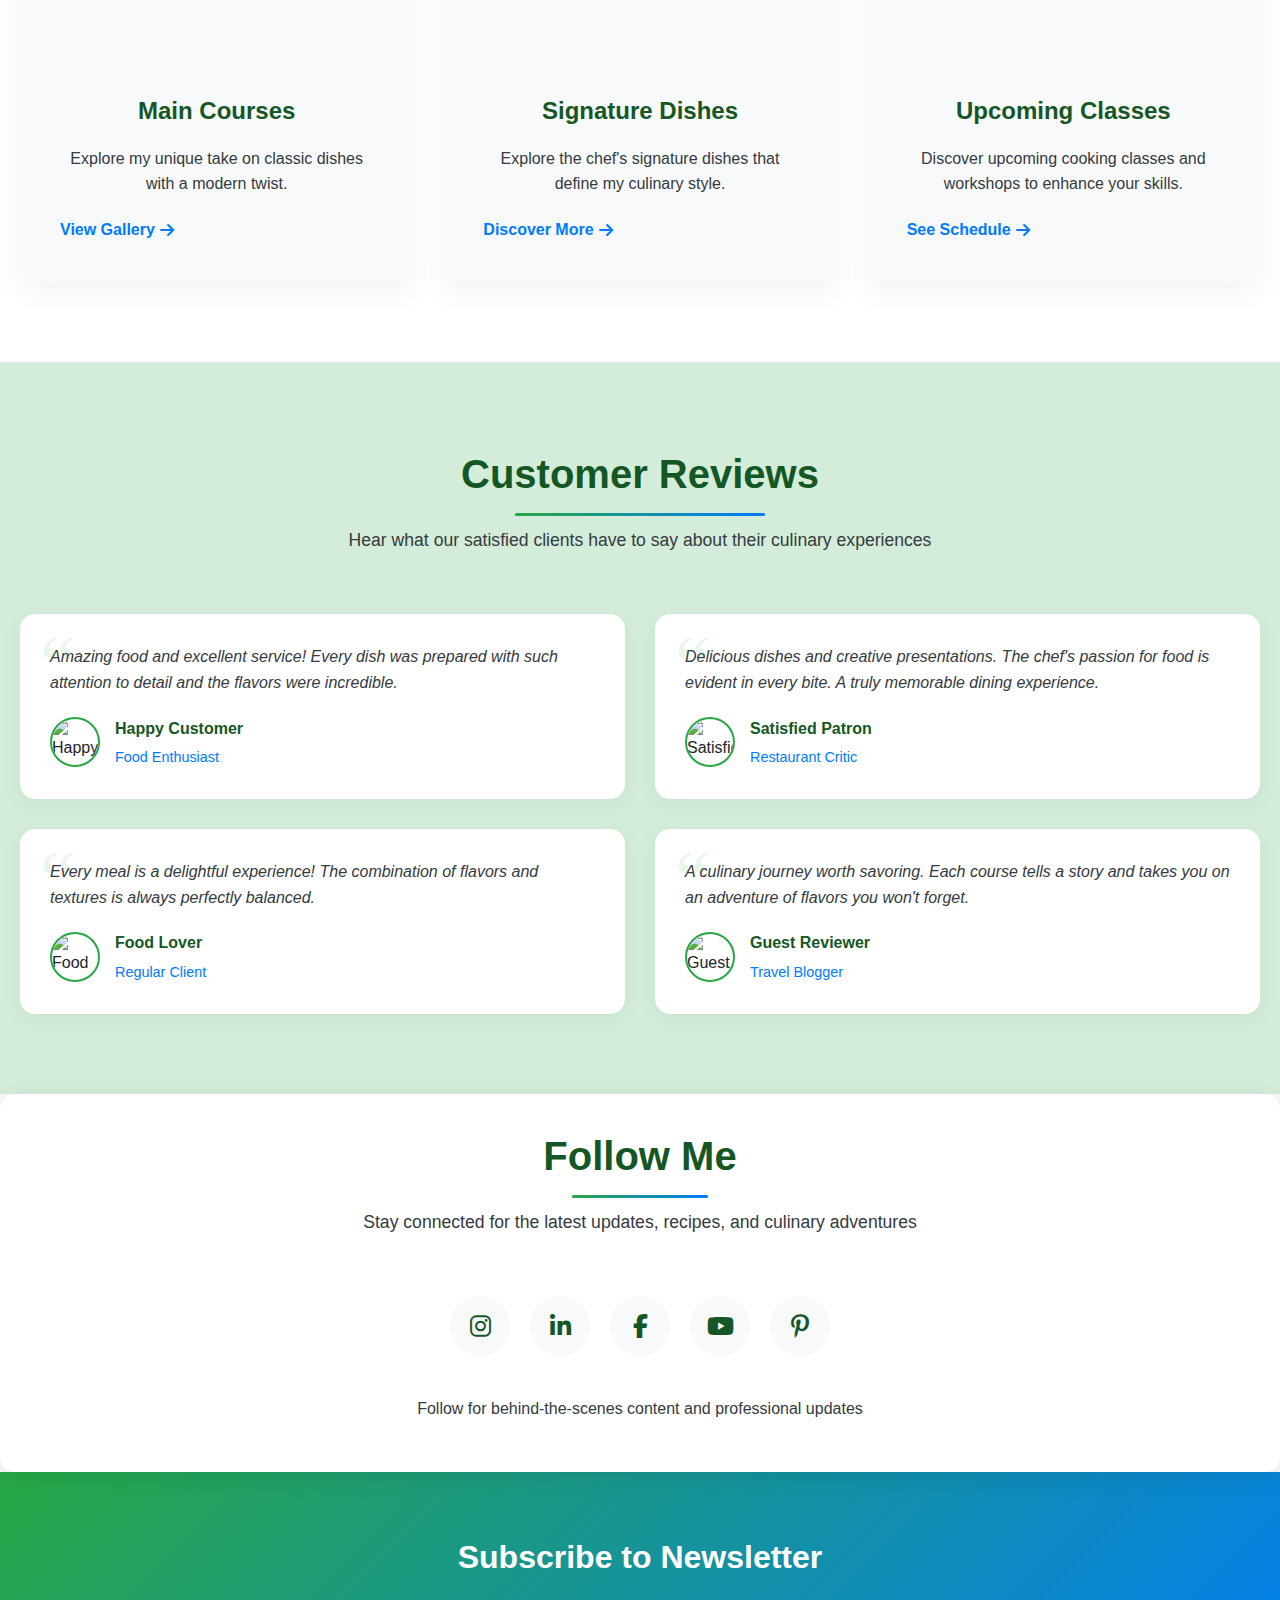
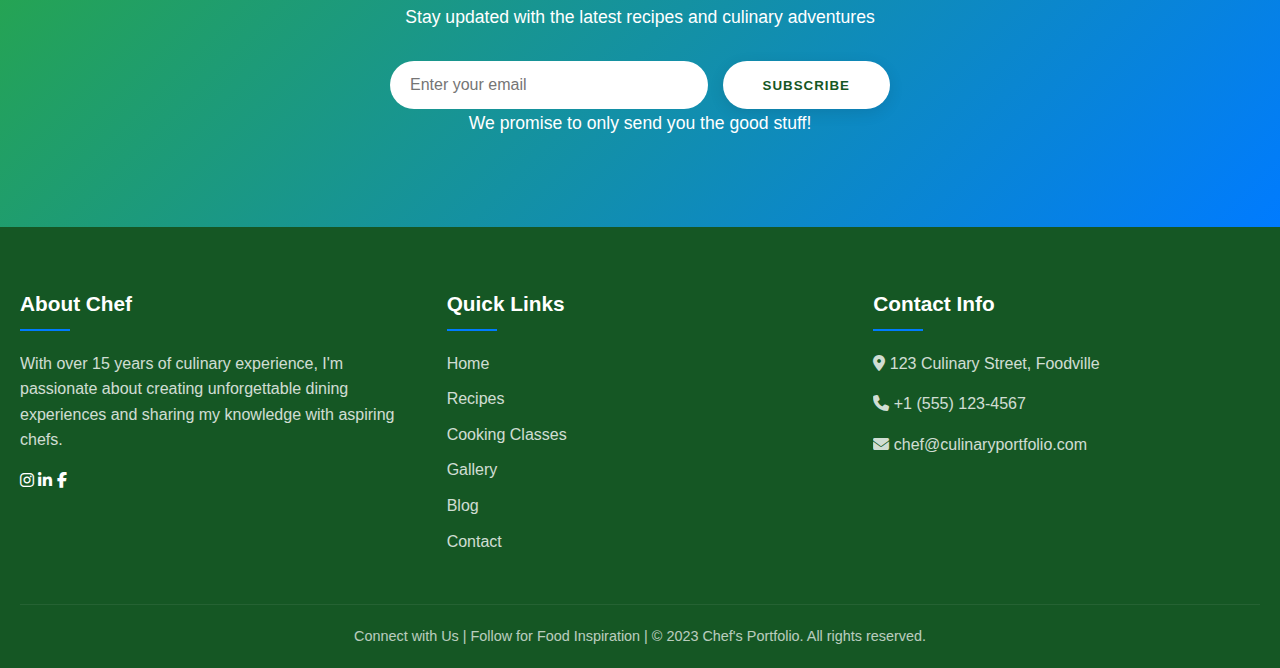
==== commit 1667fe19: "GG" ====
--- a/index.html
+++ b/index.html
@@ -22,14 +22,8 @@
                 <ul class="main-menu">
                     <li><a href="index.html">Home</a></li>
                     
-                    <li class="dropdown">
-                        <a href="about.html">About Me <i class="fas fa-chevron-down"></i></a>
-                        <ul class="sub-menu">
-                            <li><a href="resume.html">Resume</a></li>
-                            <li><a href="philosophy.html">Cooking Philosophy</a></li>
-                        </ul>
-                    </li>
-                    
+                    <li><a href="signaturedishes.html">Signature Dishes</a></li>
+                
                     <li><a href="blog.html">Blog</a></li>
                     
                     <li class="dropdown">
@@ -51,6 +45,14 @@
                         </ul>
                     </li>
                     
+                    <li class="dropdown">
+                        <a href="about.html">About Me <i class="fas fa-chevron-down"></i></a>
+                        <ul class="sub-menu">
+                            <li><a href="resume.html">Resume</a></li>
+                            <li><a href="philosophy.html">Cooking Philosophy</a></li>
+                        </ul>
+                    </li>
+                    
                     <li><a href="contact.html">Contact</a></li>
                 </ul>
             </nav>
@@ -77,9 +79,9 @@
                         <img src="https://images.unsplash.com/photo-1544025162-d76694265947?ixlib=rb-4.0.3&ixid=M3wxMjA3fDB8MHxwaG90by1wYWdlfHx8fGVufDB8fHx8fA%3D%3D&auto=format&fit=crop&w=1469&q=80" alt="Punkies">
                     </div>
                     <div class="featured-content">
-                        <h3>Punkies</h3>
+                        <h3>Main Courses</h3>
                         <p>Explore my unique take on classic dishes with a modern twist.</p>
-                        <a href="#" class="featured-link">View Gallery <i class="fas fa-arrow-right"></i></a>
+                        <a href="main-courses.html" class="featured-link">View Gallery <i class="fas fa-arrow-right"></i></a>
                     </div>
                 </div>
                 <div class="featured-item">
@@ -89,7 +91,7 @@
                     <div class="featured-content">
                         <h3>Signature Dishes</h3>
                         <p>Explore the chef's signature dishes that define my culinary style.</p>
-                        <a href="#" class="featured-link">Discover More <i class="fas fa-arrow-right"></i></a>
+                        <a href="signaturedishes.html" class="featured-link">Discover More <i class="fas fa-arrow-right"></i></a>
                     </div>
                 </div>
                 <div class="featured-item">
@@ -106,7 +108,6 @@
         </div>
     </section>
 
-    <!-- Reviews Section -->
     <section class="section reviews">
         <div class="container reviews-container">
             <div class="section-title">
@@ -158,7 +159,6 @@
         </div>
     </section>
 
-    <!-- Social Section -->
     <section class="section social">
         <div class="container">
             <div class="section-title">
@@ -186,7 +186,6 @@
         </div>
     </section>
 
-    <!-- Newsletter Section -->
     <section class="newsletter">
         <div class="container">
             <h2>Subscribe to Newsletter</h2>
@@ -199,7 +198,6 @@
         </div>
     </section>
 
-    <!-- Footer -->
     <footer>
         <div class="container">
             <div class="footer-container">
@@ -215,8 +213,8 @@
                 <div class="footer-col">
                     <h3>Quick Links</h3>
                     <ul class="footer-links">
-                        <li><a href="#">Home</a></li>
-                        <li><a href="#">Recipes</a></li>
+                        <li><a href="index.html">Home</a></li>
+                        <li><a href="recipes.html">Recipes</a></li>
                         <li><a href="#">Cooking Classes</a></li>
                         <li><a href="#">Gallery</a></li>
                         <li><a href="#">Blog</a></li>
@@ -236,6 +234,5 @@
         </div>
     </footer>
 
-   
 </body>
 </html>--- a/styles.css
+++ b/styles.css
@@ -1,4 +1,3 @@
-
 :root {
     --light-green: #d4edda;
     --medium-green: #28a745;
@@ -1133,3 +1132,202 @@
                 font-size: 1.8rem;
             }
         }
+.contact-container {
+    display: grid;
+    grid-template-columns: 1fr 1fr;
+    gap: 40px;
+    margin-top: 40px;
+}
+
+.contact-form {
+    background-color: var(--white);
+    padding: 30px;
+    border-radius: 15px;
+    box-shadow: 0 5px 25px rgba(0, 0, 0, 0.08);
+}
+
+.contact-form h3 {
+    font-size: 1.8rem;
+    color: var(--dark-green);
+    margin-bottom: 15px;
+    position: relative;
+    padding-bottom: 10px;
+}
+
+.contact-form h3::after {
+    content: '';
+    position: absolute;
+    width: 50px;
+    height: 3px;
+    background: var(--medium-green);
+    bottom: 0;
+    left: 0;
+}
+
+.contact-form p {
+    color: var(--dark-gray);
+    margin-bottom: 25px;
+}
+
+.form-group {
+    margin-bottom: 20px;
+}
+
+.form-group label {
+    display: block;
+    margin-bottom: 8px;
+    font-weight: 600;
+    color: var(--dark-green);
+}
+
+.form-group input,
+.form-group textarea {
+    width: 100%;
+    padding: 12px 15px;
+    border: 1px solid var(--light-green);
+    border-radius: 8px;
+    font-family: inherit;
+    font-size: 1rem;
+    transition: all 0.3s ease;
+}
+
+.form-group input:focus,
+.form-group textarea:focus {
+    outline: none;
+    border-color: var(--medium-green);
+    box-shadow: 0 0 0 3px rgba(40, 167, 69, 0.2);
+}
+
+.form-group textarea {
+    min-height: 150px;
+    resize: vertical;
+}
+
+.contact-info {
+    display: flex;
+    flex-direction: column;
+    gap: 30px;
+}
+
+.location,
+.social,
+.direct-contact {
+    background-color: var(--white);
+    padding: 30px;
+    border-radius: 15px;
+    box-shadow: 0 5px 25px rgba(0, 0, 0, 0.08);
+}
+
+.location h3,
+.social h3,
+.direct-contact h3 {
+    font-size: 1.8rem;
+    color: var(--dark-green);
+    margin-bottom: 15px;
+    position: relative;
+    padding-bottom: 10px;
+}
+
+.location h3::after,
+.social h3::after,
+.direct-contact h3::after {
+    content: '';
+    position: absolute;
+    width: 50px;
+    height: 3px;
+    background: var(--medium-green);
+    bottom: 0;
+    left: 0;
+}
+
+.location p,
+.social p,
+.direct-contact p {
+    color: var(--dark-gray);
+    margin-bottom: 20px;
+}
+
+address {
+    font-style: normal;
+    line-height: 1.6;
+    color: var(--dark-gray);
+}
+
+.social-links {
+    list-style: none;
+}
+
+.social-links li {
+    margin-bottom: 15px;
+}
+
+.social-links a {
+    display: flex;
+    align-items: center;
+    gap: 10px;
+    color: var(--dark-gray);
+    transition: all 0.3s ease;
+}
+
+.social-links a:hover {
+    color: var(--medium-green);
+    transform: translateX(5px);
+}
+
+.social-links i {
+    font-size: 1.2rem;
+    color: var(--medium-green);
+    width: 30px;
+    height: 30px;
+    display: flex;
+    align-items: center;
+    justify-content: center;
+}
+
+.direct-contact ul {
+    list-style: none;
+}
+
+.direct-contact li {
+    margin-bottom: 15px;
+    display: flex;
+    align-items: center;
+    gap: 10px;
+    color: var(--dark-gray);
+}
+
+.direct-contact i {
+    color: var(--medium-green);
+    font-size: 1.2rem;
+    width: 30px;
+    height: 30px;
+    display: flex;
+    align-items: center;
+    justify-content: center;
+}
+
+@media (max-width: 992px) {
+    .contact-container {
+        grid-template-columns: 1fr;
+    }
+    
+    .contact-info {
+        grid-template-columns: 1fr;
+    }
+}
+
+@media (max-width: 576px) {
+    .contact-form,
+    .location,
+    .social,
+    .direct-contact {
+        padding: 25px;
+    }
+    
+    .contact-form h3,
+    .location h3,
+    .social h3,
+    .direct-contact h3 {
+        font-size: 1.5rem;
+    }
+}
